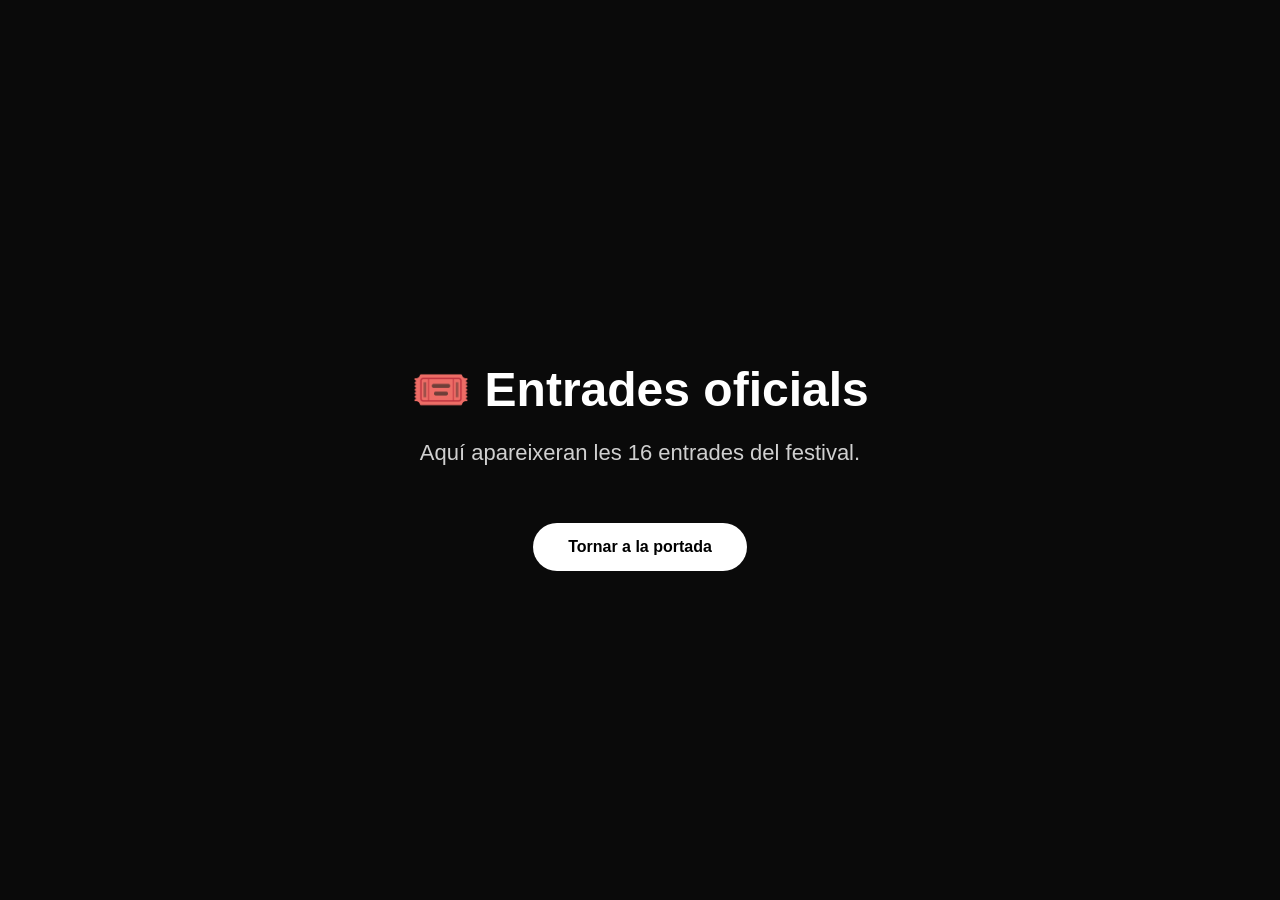
==== tickets.html @ 527fdc74 "Add tickets.html for festival entry page" ====
<!DOCTYPE html>
<html lang="ca">
<head>
<meta charset="UTF-8">
<meta name="viewport" content="width=device-width, initial-scale=1.0">
<title>Entrades - Els 7 Mini Xena</title>

<style>

body{
margin:0;
font-family:Arial,Helvetica,sans-serif;
background:#0a0a0a;
color:white;
display:flex;
justify-content:center;
align-items:center;
height:100vh;
text-align:center;
}

h1{
font-size:48px;
margin-bottom:20px;
}

p{
font-size:22px;
color:#d0d0d0;
}

a{
display:inline-block;
margin-top:35px;
padding:15px 35px;
background:white;
color:black;
text-decoration:none;
border-radius:40px;
font-weight:bold;
}

</style>

</head>

<body>

<div>

<h1>🎟️ Entrades oficials</h1>

<p>Aquí apareixeran les 16 entrades del festival.</p>

<a href="index.html">Tornar a la portada</a>

</div>

</body>
</html>
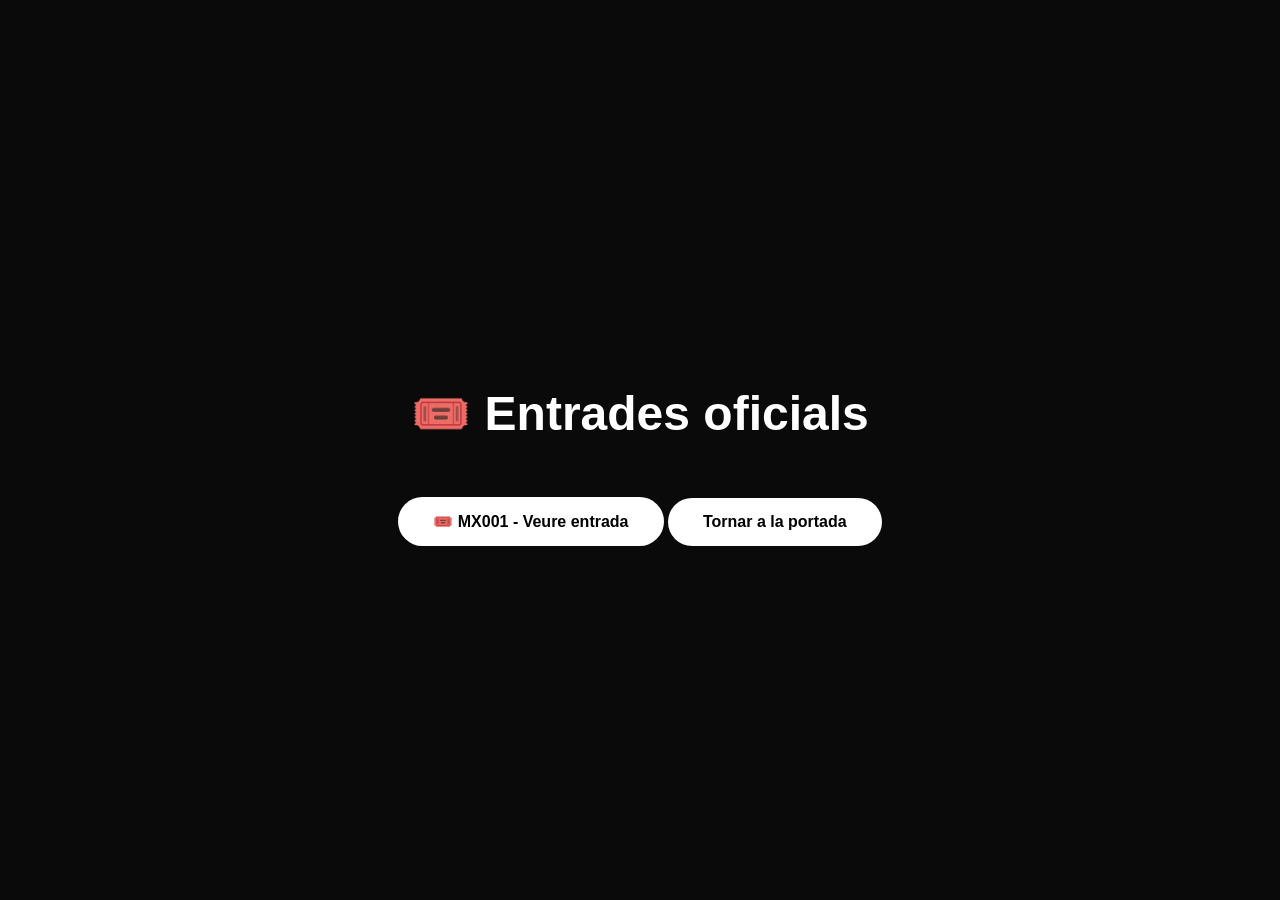
==== commit a98965cf: "Add link to view ticket MX001" ====
--- a/tickets.html
+++ b/tickets.html
@@ -50,7 +50,7 @@
 
 <h1>🎟️ Entrades oficials</h1>
 
-<p>Aquí apareixeran les 16 entrades del festival.</p>
+<a href="mx001.html">🎟️ MX001 - Veure entrada</a>
 
 <a href="index.html">Tornar a la portada</a>
 
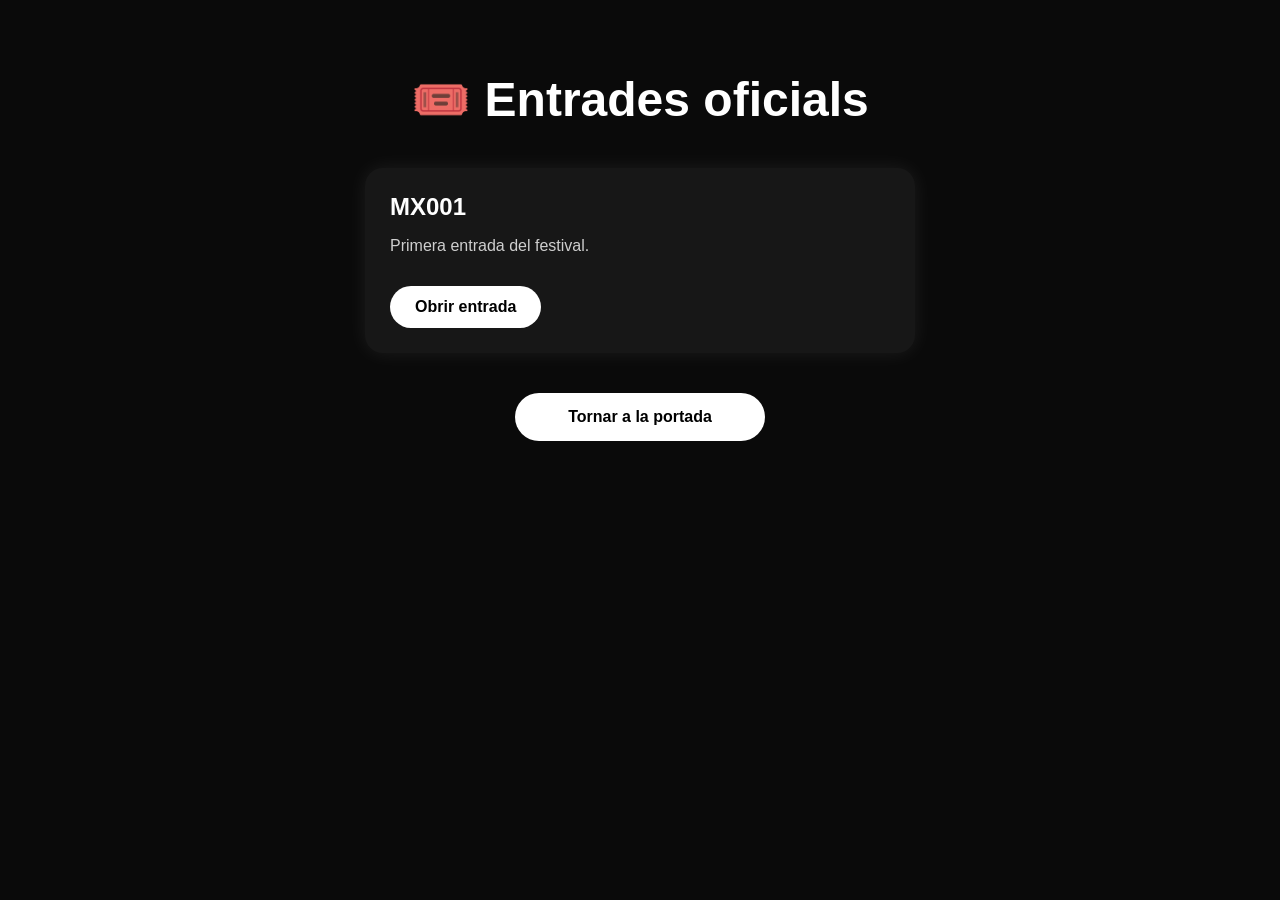
==== commit b33a9843: "Refactor tickets.html layout and styles" ====
--- a/tickets.html
+++ b/tickets.html
@@ -12,31 +12,53 @@
 font-family:Arial,Helvetica,sans-serif;
 background:#0a0a0a;
 color:white;
-display:flex;
-justify-content:center;
-align-items:center;
-height:100vh;
-text-align:center;
+padding:40px;
 }
 
 h1{
+text-align:center;
 font-size:48px;
-margin-bottom:20px;
+margin-bottom:40px;
 }
 
-p{
-font-size:22px;
-color:#d0d0d0;
+.card{
+max-width:500px;
+margin:20px auto;
+background:#171717;
+border-radius:18px;
+padding:25px;
+box-shadow:0 0 20px rgba(255,255,255,.08);
 }
 
-a{
+.card h2{
+margin:0;
+}
+
+.card p{
+color:#cfcfcf;
+}
+
+.boto{
 display:inline-block;
-margin-top:35px;
-padding:15px 35px;
+margin-top:15px;
+padding:12px 25px;
 background:white;
 color:black;
 text-decoration:none;
-border-radius:40px;
+border-radius:30px;
+font-weight:bold;
+}
+
+.tornar{
+display:block;
+width:220px;
+margin:40px auto;
+text-align:center;
+padding:15px;
+background:white;
+color:black;
+text-decoration:none;
+border-radius:35px;
 font-weight:bold;
 }
 
@@ -46,15 +68,15 @@
 
 <body>
 
-<div>
-
 <h1>🎟️ Entrades oficials</h1>
 
-<a href="mx001.html">🎟️ MX001 - Veure entrada</a>
+<div class="card">
+<h2>MX001</h2>
+<p>Primera entrada del festival.</p>
+<a class="boto" href="mx001.html">Obrir entrada</a>
+</div>
 
-<a href="index.html">Tornar a la portada</a>
-
-</div>
+<a class="tornar" href="index.html">Tornar a la portada</a>
 
 </body>
 </html>
